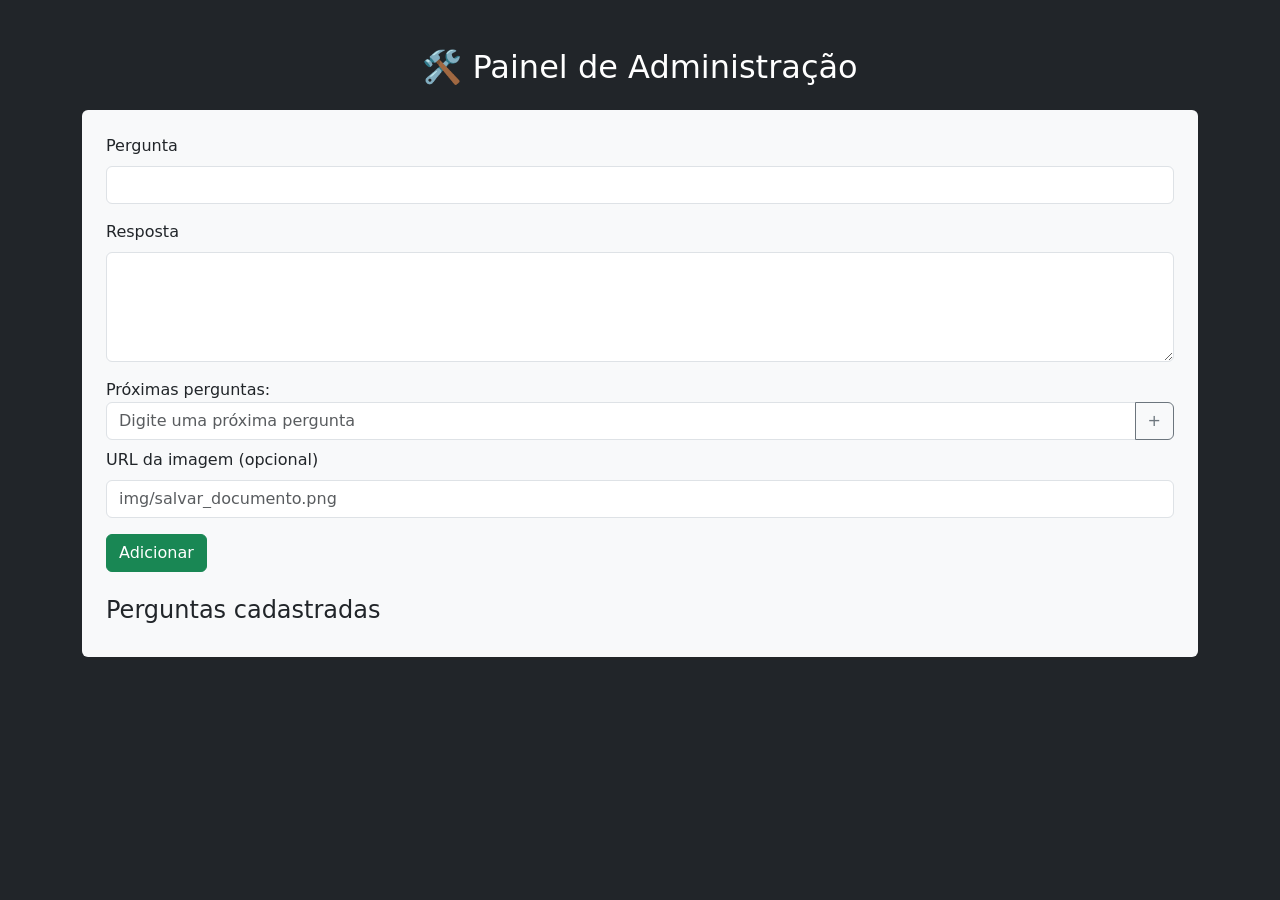
==== frontend/admin.html @ 0c6abe9b "Versao inicial" ====
<!DOCTYPE html>
<html lang="pt-br">
<head>
  <meta charset="UTF-8">
  <title>Painel de Administração</title>
  <link rel="stylesheet" href="https://cdn.jsdelivr.net/npm/bootstrap@5.3.2/dist/css/bootstrap.min.css">
  <link rel="stylesheet" href="css/style.css">
</head>
<body class="bg-dark text-white">

  <div class="container py-5">
    <h2 class="text-center mb-4">🛠️ Painel de Administração</h2>

    <form id="form-adicionar" class="bg-light text-dark p-4 rounded">
      <div class="mb-3">
        <label for="pergunta" class="form-label">Pergunta</label>
        <input type="text" class="form-control" id="pergunta" required>
      </div>
      <div class="mb-3">
        <label for="resposta" class="form-label">Resposta</label>
        <textarea class="form-control" id="resposta" rows="4" required></textarea>
      </div>
      <div id="proximas-container">
        <label>Próximas perguntas:</label>
        <div class="input-group mb-2">
          <input type="text" class="form-control campo-proxima" placeholder="Digite uma próxima pergunta">
          <button type="button" class="btn btn-outline-secondary" onclick="adicionarCampoProxima()">+</button>
        </div>
      </div>
      <div class="mb-3">
        <label for="imagem_url" class="form-label">URL da imagem (opcional)</label>
        <input type="text" id="imagem_url" class="form-control" placeholder="img/salvar_documento.png">
      </div>
      <button type="submit" class="btn btn-success">Adicionar</button>
      <div id="lista-perguntas" class="mt-4">
        <h4>Perguntas cadastradas</h4>
        <ul id="perguntas-cadastradas" class="list-group"></ul>
      </div>
    </form>
    

    <div id="mensagem" class="mt-3 fs-5"></div>
  </div>

  <script src="js/config.js"></script>
  <script src="js/admin.js"></script>
</body>
</html>
---- frontend/css/style.css ----
body.alto-contraste {
  background-color: #000;
  color: #FFD700;
}

body.alto-contraste .btn {
  background-color: #FFD700;
  color: #000;
  border-color: #FFD700;
}

body.alto-contraste .alert-info {
  background-color: #000;
  color: #FFD700;
  border-color: #FFD700;
}


.alert-info {
  background-color: #fff;
  color: #000;
}

button {
  font-size: 1.2rem;
}

.chatbot-resposta {
  transition: all 0.4s ease;
  opacity: 0;
}

.chatbot-resposta.mostrar {
  opacity: 1;
}

.btn:hover {
  transform: scale(1.05);
  transition: transform 0.2s ease;
}
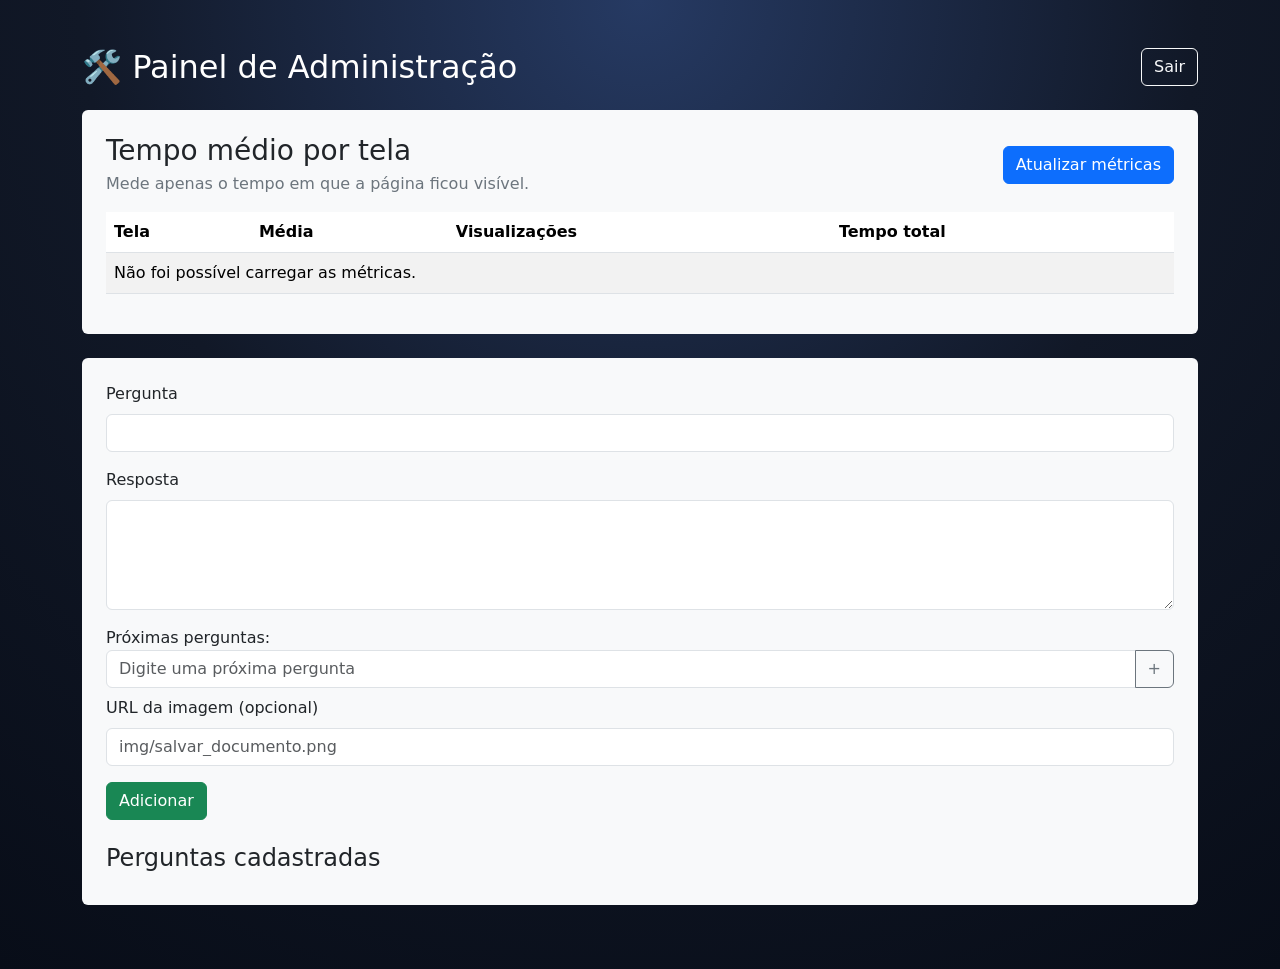
==== commit 0cd3cc25: "Adiciona métricas persistentes e protege painel admin" ====
--- a/frontend/admin.html
+++ b/frontend/admin.html
@@ -9,7 +9,27 @@
 <body class="bg-dark text-white">
 
   <div class="container py-5">
-    <h2 class="text-center mb-4">🛠️ Painel de Administração</h2>
+    <div class="d-flex flex-wrap justify-content-between align-items-center gap-2 mb-4">
+      <h2 class="mb-0">🛠️ Painel de Administração</h2>
+      <button id="sair-admin" type="button" class="btn btn-outline-light">Sair</button>
+    </div>
+
+    <section class="bg-light text-dark p-4 rounded mb-4" aria-labelledby="titulo-metricas">
+      <div class="d-flex flex-wrap justify-content-between align-items-center gap-2 mb-3">
+        <div>
+          <h3 id="titulo-metricas" class="mb-1">Tempo médio por tela</h3>
+          <p class="text-secondary mb-0">Mede apenas o tempo em que a página ficou visível.</p>
+        </div>
+        <button id="atualizar-metricas" type="button" class="btn btn-primary">Atualizar métricas</button>
+      </div>
+      <div class="table-responsive">
+        <table class="table table-striped align-middle mb-0">
+          <thead><tr><th scope="col">Tela</th><th scope="col">Média</th><th scope="col">Visualizações</th><th scope="col">Tempo total</th></tr></thead>
+          <tbody id="metricas-tempo"><tr><td colspan="4">Carregando...</td></tr></tbody>
+        </table>
+      </div>
+      <p id="status-metricas" class="mt-3 mb-0" aria-live="polite"></p>
+    </section>
 
     <form id="form-adicionar" class="bg-light text-dark p-4 rounded">
       <div class="mb-3">
--- a/frontend/css/style.css
+++ b/frontend/css/style.css
@@ -1,40 +1,185 @@
-body.alto-contraste {
-  background-color: #000;
-  color: #FFD700;
+:root {
+  --font-scale: 1;
+  --surface: #ffffff;
+  --ink: #172033;
+  --muted: #596579;
+  --accent: #2563eb;
+  --focus: #fbbf24;
 }
 
-body.alto-contraste .btn {
-  background-color: #FFD700;
-  color: #000;
-  border-color: #FFD700;
+[hidden] { display: none !important; }
+
+html { font-size: calc(16px * var(--font-scale)); }
+
+body {
+  min-height: 100vh;
+  background: radial-gradient(circle at top, #263a63 0, #111827 48%, #080d18 100%) !important;
 }
 
-body.alto-contraste .alert-info {
-  background-color: #000;
-  color: #FFD700;
-  border-color: #FFD700;
+.login-container { max-width: 480px; }
+
+button, input, select { font-size: 1rem !important; }
+button, a, input, select { transition: transform 0.2s ease, box-shadow 0.2s ease; }
+
+button:focus-visible, a:focus-visible, input:focus-visible, select:focus-visible {
+  outline: 4px solid var(--focus) !important;
+  outline-offset: 3px;
 }
 
-
-.alert-info {
-  background-color: #fff;
+.skip-link {
+  position: fixed;
+  left: 1rem;
+  top: -5rem;
+  z-index: 9999;
+  padding: 0.75rem 1rem;
   color: #000;
+  background: var(--focus);
+  border-radius: 0.5rem;
 }
 
-button {
-  font-size: 1.2rem;
+.skip-link:focus { top: 1rem; }
+
+.eyebrow {
+  color: #93c5fd;
+  font-size: 0.9rem;
+  font-weight: 700;
+  letter-spacing: 0.12em;
+  text-transform: uppercase;
 }
 
-.chatbot-resposta {
-  transition: all 0.4s ease;
-  opacity: 0;
+.search-panel, .progress-panel, .accessibility-bar, .reading-controls {
+  padding: 1rem;
+  border: 1px solid rgba(255, 255, 255, 0.18);
+  border-radius: 1rem;
+  background: rgba(15, 23, 42, 0.76);
+  backdrop-filter: blur(8px);
 }
 
-.chatbot-resposta.mostrar {
-  opacity: 1;
+.search-panel .form-text { color: #cbd5e1; }
+
+.progress-panel, .reading-controls, .accessibility-bar {
+  display: flex;
+  align-items: center;
+  justify-content: center;
+  flex-wrap: wrap;
+  gap: 0.75rem;
 }
 
-.btn:hover {
-  transform: scale(1.05);
-  transition: transform 0.2s ease;
-}+.menu-grid {
+  display: grid;
+  grid-template-columns: repeat(auto-fit, minmax(240px, 1fr));
+  gap: 1rem;
+}
+
+.category-card {
+  display: flex;
+  min-height: 115px;
+  align-items: center;
+  gap: 1rem;
+  padding: 1.25rem;
+  text-align: left;
+  color: var(--ink);
+  background: var(--surface);
+  border: 2px solid transparent;
+  border-radius: 1rem;
+  box-shadow: 0 12px 30px rgba(0, 0, 0, 0.2);
+}
+
+.category-card:hover {
+  transform: translateY(-3px);
+  border-color: #93c5fd;
+}
+
+.category-icon {
+  flex: 0 0 auto;
+  display: grid;
+  width: 3.25rem;
+  height: 3.25rem;
+  place-items: center;
+  color: #fff;
+  background: var(--accent);
+  border-radius: 0.9rem;
+  font-size: 1.65rem;
+}
+
+.category-copy { display: grid; gap: 0.35rem; }
+.category-copy strong { font-size: 1.1rem; }
+.category-copy small { color: var(--muted); line-height: 1.4; }
+
+.chatbot-resposta {
+  padding: 1.25rem;
+  color: var(--ink) !important;
+  background-color: var(--surface);
+  border: 0;
+  opacity: 0;
+  transition: opacity 0.35s ease;
+}
+
+.chatbot-resposta.mostrar { opacity: 1; }
+
+.response-image {
+  display: block;
+  width: min(100%, 760px);
+  margin-inline: auto;
+  border: 1px solid #dbe3ef;
+}
+
+.flow-actions, .search-results {
+  display: flex;
+  flex-wrap: wrap;
+  justify-content: center;
+  gap: 0.75rem;
+}
+
+.search-results { flex-direction: column; }
+.velocidade-voz { width: auto; min-width: 170px; }
+.accessibility-label { margin-right: 0.25rem; font-weight: 700; }
+
+body.alto-contraste {
+  color: #ffd700 !important;
+  background: #000 !important;
+}
+
+body.alto-contraste .search-panel,
+body.alto-contraste .progress-panel,
+body.alto-contraste .reading-controls,
+body.alto-contraste .accessibility-bar,
+body.alto-contraste .chatbot-resposta,
+body.alto-contraste .category-card {
+  color: #ffd700 !important;
+  background: #000 !important;
+  border: 2px solid #ffd700;
+}
+
+body.alto-contraste .category-copy small,
+body.alto-contraste .form-text,
+body.alto-contraste .text-white-50 { color: #fff !important; }
+
+body.alto-contraste .btn, body.alto-contraste .category-icon {
+  color: #000 !important;
+  background: #ffd700 !important;
+  border-color: #ffd700 !important;
+}
+
+body.reduzir-movimento *,
+body.reduzir-movimento *::before,
+body.reduzir-movimento *::after {
+  scroll-behavior: auto !important;
+  transition-duration: 0.01ms !important;
+  animation-duration: 0.01ms !important;
+  animation-iteration-count: 1 !important;
+}
+
+@media (prefers-reduced-motion: reduce) {
+  *, *::before, *::after {
+    scroll-behavior: auto !important;
+    transition-duration: 0.01ms !important;
+    animation-duration: 0.01ms !important;
+  }
+}
+
+@media (max-width: 576px) {
+  .menu-grid { grid-template-columns: 1fr; }
+  .flow-actions .btn, .search-results .btn, .reading-controls .btn, .velocidade-voz { width: 100%; }
+  .accessibility-label { width: 100%; text-align: center; }
+}
